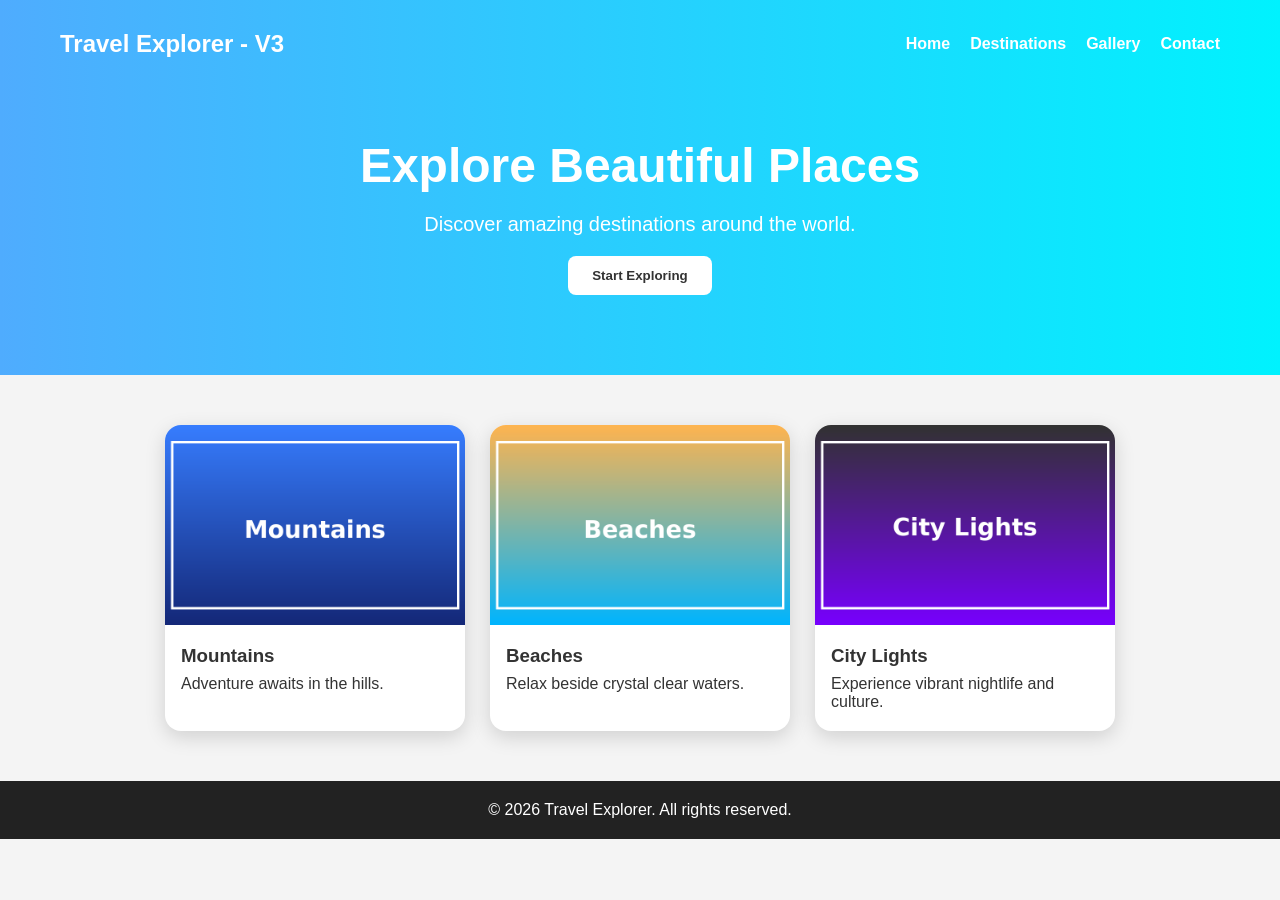
==== index.html @ 8c919f0f "first commit" ====
<!DOCTYPE html>
<html lang="en">
<head>
  <meta charset="UTF-8" />
  <meta name="viewport" content="width=device-width, initial-scale=1.0" />
  <title>Travel Explorer</title>
  <link rel="stylesheet" href="style.css" />
</head>
<body>
  <header class="hero">
    <nav>
      <h1>Travel Explorer - V3</h1>
      <ul>
        <li><a href="#">Home</a></li>
        <li><a href="#">Destinations</a></li>
        <li><a href="#">Gallery</a></li>
        <li><a href="#">Contact</a></li>
      </ul>
    </nav>

    <div class="hero-content">
      <h2>Explore Beautiful Places</h2>
      <p>Discover amazing destinations around the world.</p>
      <button>Start Exploring</button>
    </div>
  </header>

  <section class="gallery">
    <div class="card">
      <img src="./mountain.png" alt="Mountain" />
      <h3>Mountains</h3>
      <p>Adventure awaits in the hills.</p>
    </div>

    <div class="card">
      <img src="./beach.png" alt="Beach" />
      <h3>Beaches</h3>
      <p>Relax beside crystal clear waters.</p>
    </div>

    <div class="card">
      <img src="./city.png" alt="City" />
      <h3>City Lights</h3>
      <p>Experience vibrant nightlife and culture.</p>
    </div>
  </section>

  <footer>
    <p>© 2026 Travel Explorer. All rights reserved.</p>
  </footer>
</body>
</html>
---- style.css ----
* {
  margin: 0;
  padding: 0;
  box-sizing: border-box;
  font-family: Arial, sans-serif;
}

body {
  background: #f4f4f4;
  color: #333;
}

.hero {
  background: linear-gradient(to right, #4facfe, #00f2fe);
  color: white;
  padding: 30px 60px 80px;
}

nav {
  display: flex;
  justify-content: space-between;
  align-items: center;
}

nav ul {
  display: flex;
  list-style: none;
  gap: 20px;
}

nav a {
  color: white;
  text-decoration: none;
  font-weight: bold;
}

.hero-content {
  margin-top: 80px;
  text-align: center;
}

.hero-content h2 {
  font-size: 48px;
  margin-bottom: 20px;
}

.hero-content p {
  font-size: 20px;
  margin-bottom: 20px;
}

button {
  padding: 12px 24px;
  border: none;
  border-radius: 8px;
  background: white;
  color: #333;
  font-weight: bold;
  cursor: pointer;
}

.gallery {
  display: flex;
  justify-content: center;
  gap: 25px;
  padding: 50px;
  flex-wrap: wrap;
}

.card {
  background: white;
  border-radius: 16px;
  overflow: hidden;
  width: 300px;
  box-shadow: 0 6px 20px rgba(0,0,0,0.15);
}

.card img {
  width: 100%;
  height: 200px;
  object-fit: cover;
}

.card h3 {
  padding: 16px 16px 8px;
}

.card p {
  padding: 0 16px 20px;
}

footer {
  background: #222;
  color: white;
  text-align: center;
  padding: 20px;
}
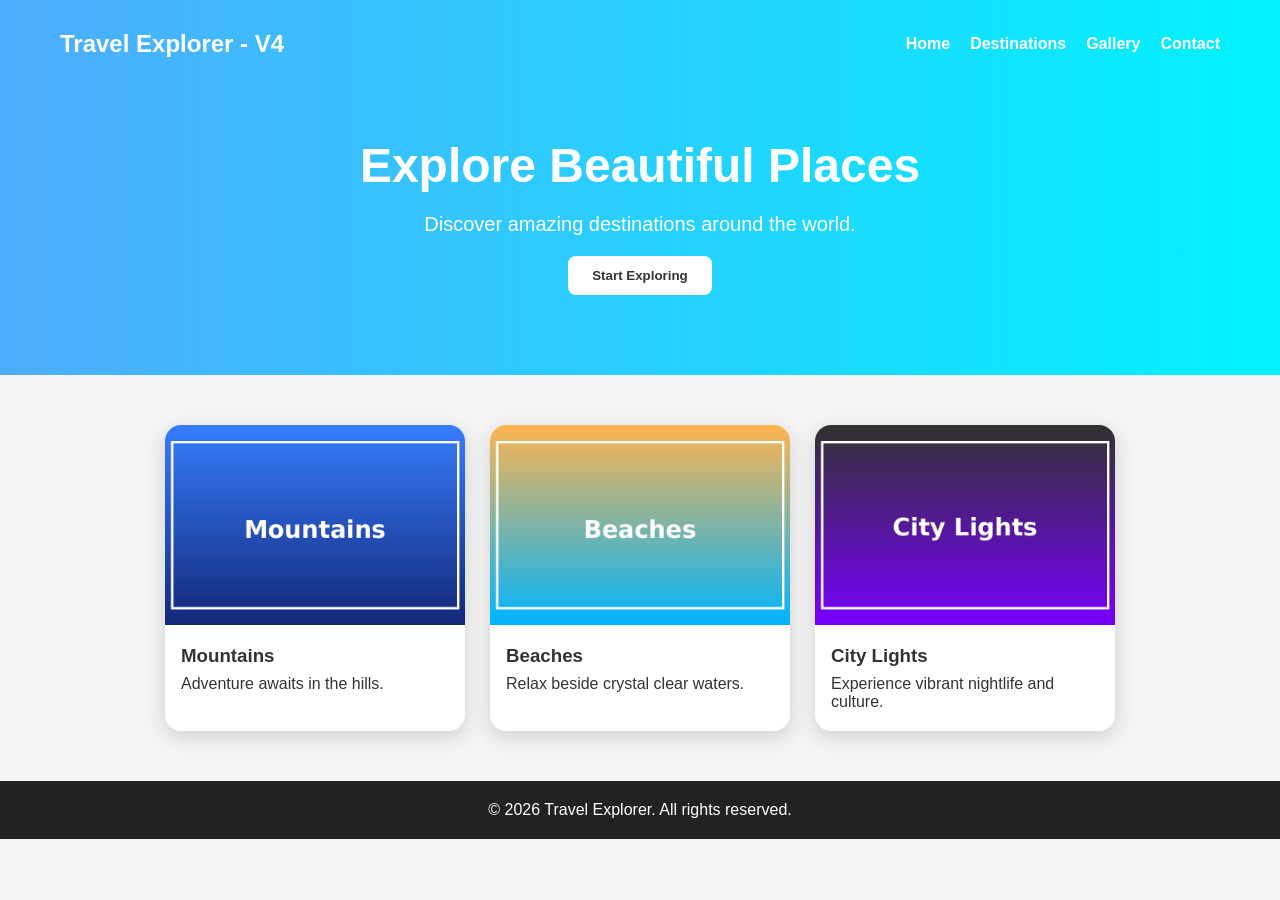
==== commit a32ff35f: "s3 deploy v4" ====
--- a/index.html
+++ b/index.html
@@ -9,7 +9,7 @@
 <body>
   <header class="hero">
     <nav>
-      <h1>Travel Explorer - V3</h1>
+      <h1>Travel Explorer - V4</h1>
       <ul>
         <li><a href="#">Home</a></li>
         <li><a href="#">Destinations</a></li>
